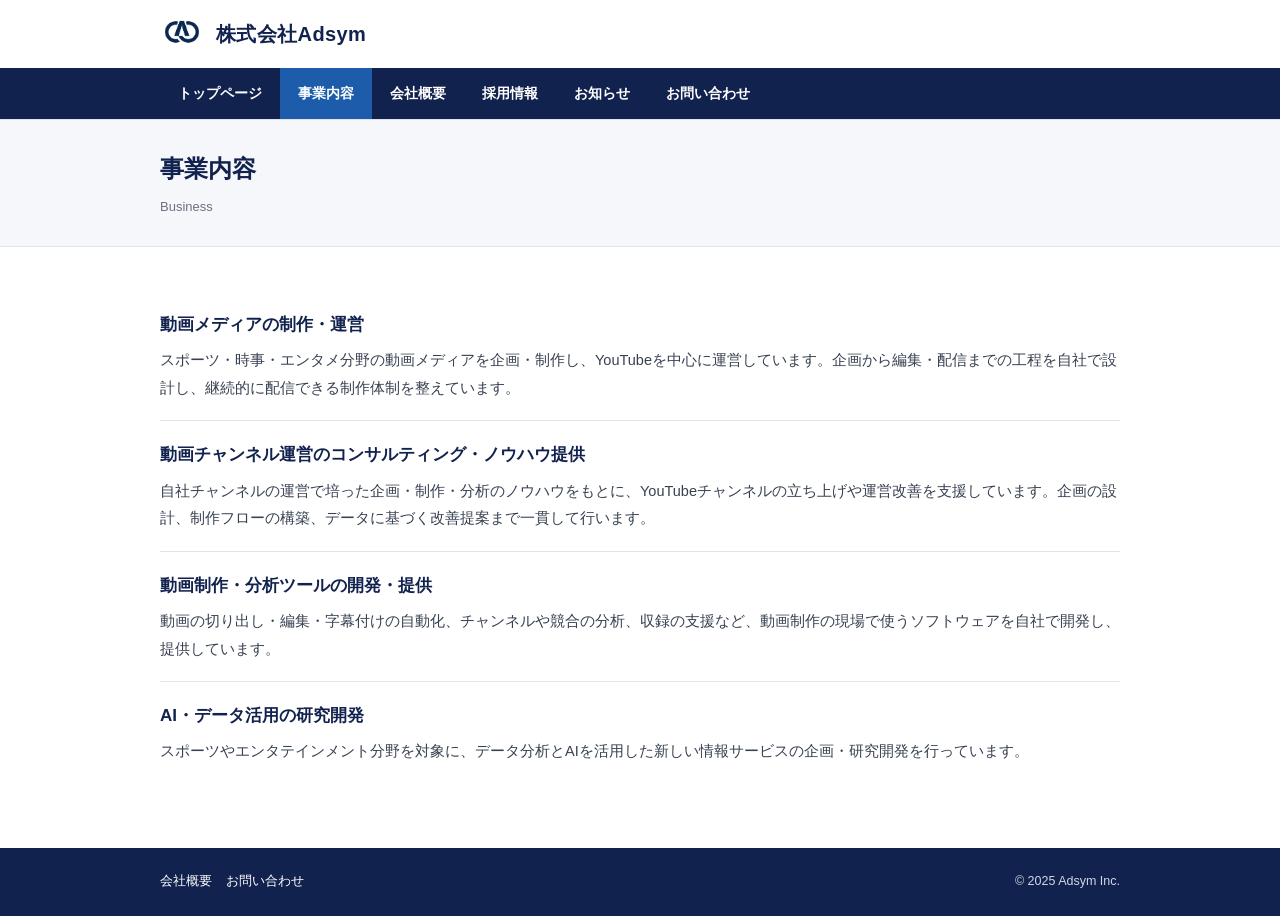
==== business.html @ af172d78 "事業内容を4本柱に（動画メディア・チャンネル運営支援・制作ツール開発・AI/データ研究開発）・競技名を出さない表現に" ====
<!doctype html>
<html lang="ja">
<head>
<meta charset="utf-8">
<meta name="viewport" content="width=device-width,initial-scale=1">
<title>事業内容 | 株式会社Adsym</title>
<meta name="description" content="株式会社Adsymの事業内容。動画メディアの制作・運営、動画チャンネル運営のコンサルティング・ノウハウ提供、動画制作・分析ツールの開発、AI・データ活用の研究開発。">
<link rel="icon" type="image/png" href="logo.png">
<link rel="stylesheet" href="style.css?v=4">
</head>
<body>
<header><div class="wrap hd"><a class="brand" href="./"><img src="logo.png" alt="" width="44" height="44">株式会社Adsym</a></div>
<nav class="g"><div class="wrap"><ul>
<li><a href="./">トップページ</a></li><li><a class="on" href="business.html">事業内容</a></li><li><a href="company.html">会社概要</a></li><li><a href="recruit.html">採用情報</a></li><li><a href="news.html">お知らせ</a></li><li><a href="contact.html">お問い合わせ</a></li>
</ul></div></nav></header>

<div class="ptitle"><div class="wrap"><h1>事業内容</h1><p>Business</p></div></div>

<section><div class="wrap">
<div class="blk"><h3>動画メディアの制作・運営</h3>
<p>スポーツ・時事・エンタメ分野の動画メディアを企画・制作し、YouTubeを中心に運営しています。企画から編集・配信までの工程を自社で設計し、継続的に配信できる制作体制を整えています。</p></div>
<div class="blk"><h3>動画チャンネル運営のコンサルティング・ノウハウ提供</h3>
<p>自社チャンネルの運営で培った企画・制作・分析のノウハウをもとに、YouTubeチャンネルの立ち上げや運営改善を支援しています。企画の設計、制作フローの構築、データに基づく改善提案まで一貫して行います。</p></div>
<div class="blk"><h3>動画制作・分析ツールの開発・提供</h3>
<p>動画の切り出し・編集・字幕付けの自動化、チャンネルや競合の分析、収録の支援など、動画制作の現場で使うソフトウェアを自社で開発し、提供しています。</p></div>
<div class="blk"><h3>AI・データ活用の研究開発</h3>
<p>スポーツやエンタテインメント分野を対象に、データ分析とAIを活用した新しい情報サービスの企画・研究開発を行っています。</p></div>
</div></section>

<footer><div class="wrap"><div><a href="company.html">会社概要</a><a href="contact.html">お問い合わせ</a></div><div>© 2025 Adsym Inc.</div></div></footer>
</body>
</html>
---- style.css ----
:root{--navy:#12224e;--blue:#1c5cab;--sky:#2a78d6;--ink:#222;--mut:#6b7280;--line:#dfe3ea;--bg:#f5f7fa}
*{box-sizing:border-box}
html,body{margin:0;background:#fff;color:var(--ink);font:15px/1.9 -apple-system,"Segoe UI","Hiragino Sans","Noto Sans JP",Meiryo,sans-serif}
a{color:var(--blue)}
.wrap{max-width:1000px;margin:0 auto;padding:0 20px}
/* header */
header{background:#fff;border-bottom:1px solid var(--line)}
.hd{display:flex;align-items:center;justify-content:space-between;height:68px}
.brand{display:flex;align-items:center;gap:12px;font-weight:800;font-size:20px;letter-spacing:.02em;color:var(--navy);text-decoration:none}
.brand img{height:44px;width:44px;object-fit:contain;display:block}
nav.g{background:var(--navy)}
nav.g ul{list-style:none;margin:0;padding:0;display:flex;flex-wrap:wrap}
nav.g a{display:block;padding:12px 18px;color:#fff;text-decoration:none;font-size:14px;font-weight:600}
nav.g a:hover,nav.g a.on{background:var(--blue)}
/* hero */
.hero{background:linear-gradient(120deg,#0f1f47 0%,#1c5cab 60%,#2a78d6 100%);color:#fff;padding:64px 0}
.hero h1{font-size:30px;margin:0 0 10px;line-height:1.4}
.hero p{margin:0;font-size:15px;opacity:.9}
/* sections */
section{padding:44px 0}
section+section{border-top:1px solid var(--line)}
h2.sec{font-size:22px;margin:0 0 22px;padding-left:14px;border-left:5px solid var(--blue);color:var(--navy)}
.cards{display:grid;grid-template-columns:repeat(2,1fr);gap:20px}
.card{background:var(--bg);border:1px solid var(--line);border-radius:10px;padding:22px}
.card h3{margin:0 0 8px;font-size:17px;color:var(--navy)}
.card p{margin:0;font-size:14px;color:#374151}
.card .tag{display:inline-block;background:var(--sky);color:#fff;font-size:11px;font-weight:700;padding:2px 8px;border-radius:4px;margin-bottom:10px}
/* table */
table.co{width:100%;border-collapse:collapse;background:#fff;border:1px solid var(--line)}
table.co th,table.co td{padding:14px 16px;border-bottom:1px solid var(--line);text-align:left;vertical-align:top;font-size:15px}
table.co th{width:11em;background:var(--bg);font-weight:600;white-space:nowrap}
table.co tr:last-child th,table.co tr:last-child td{border-bottom:0}
table.co ul{margin:0;padding-left:1.2em}
/* news */
.news{list-style:none;margin:0;padding:0}
.news li{display:flex;gap:18px;padding:12px 0;border-bottom:1px solid var(--line);font-size:14.5px}
.news time{color:var(--mut);white-space:nowrap;min-width:7em}
/* page title */
.ptitle{background:var(--bg);border-bottom:1px solid var(--line);padding:26px 0}
.ptitle h1{margin:0;font-size:24px;color:var(--navy)}
.ptitle p{margin:4px 0 0;color:var(--mut);font-size:13px}
.lead{font-size:15px;color:#374151;margin:0 0 20px}
.blk{padding:18px 0;border-bottom:1px solid var(--line)}
.blk:last-child{border-bottom:0}
.blk h3{margin:0 0 6px;font-size:17px;color:var(--navy)}
.blk p{margin:0;font-size:14.5px;color:#374151}
.btn{display:inline-block;background:var(--blue);color:#fff;text-decoration:none;padding:12px 26px;border-radius:6px;font-weight:700}
.btn:hover{background:var(--navy)}
footer{background:var(--navy);color:#cfd6e4;font-size:12.5px;padding:22px 0;margin-top:20px}
footer .wrap{display:flex;justify-content:space-between;flex-wrap:wrap;gap:8px}
footer a{color:#fff;text-decoration:none;margin-right:14px}
@media (max-width:760px){.cards{grid-template-columns:1fr}.hero{padding:44px 0}.hero h1{font-size:23px}table.co th{width:8em;font-size:14px}table.co td{font-size:14px}.hd{height:60px}.brand{font-size:17px}nav.g a{padding:10px 13px;font-size:13px}}
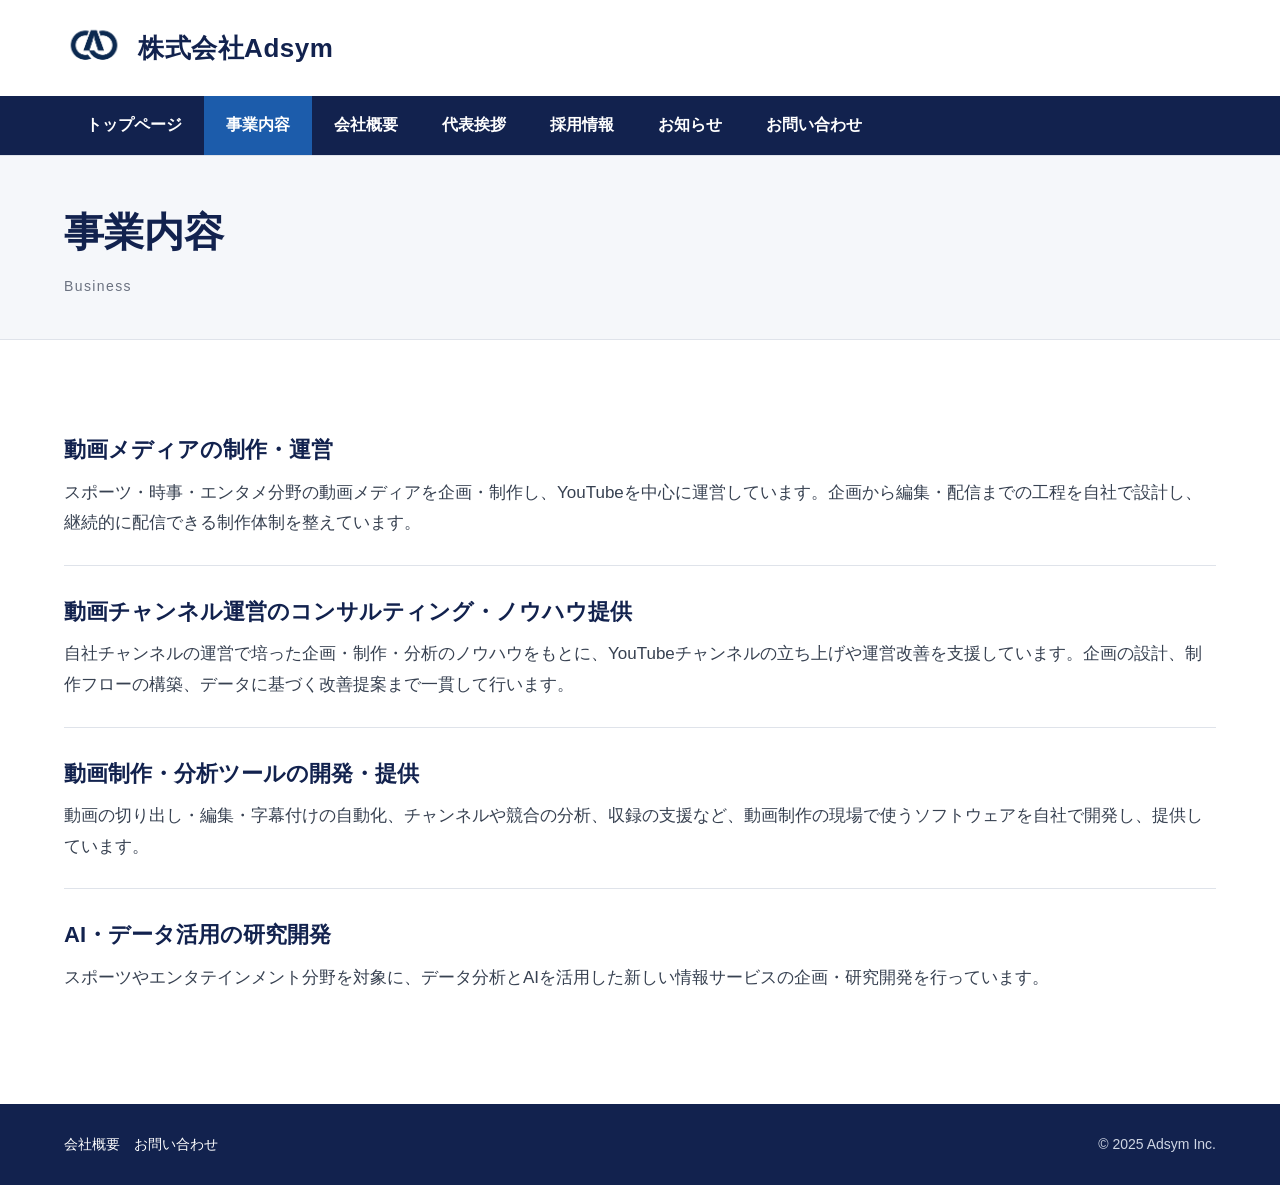
==== commit 64439ac6: "サイズ感を光通信に合わせて拡大（本文17px・幅1200・見出し大）・代表挨拶ページ（下書き）を追加" ====
--- a/business.html
+++ b/business.html
@@ -6,12 +6,12 @@
 <title>事業内容 | 株式会社Adsym</title>
 <meta name="description" content="株式会社Adsymの事業内容。動画メディアの制作・運営、動画チャンネル運営のコンサルティング・ノウハウ提供、動画制作・分析ツールの開発、AI・データ活用の研究開発。">
 <link rel="icon" type="image/png" href="logo.png">
-<link rel="stylesheet" href="style.css?v=4">
+<link rel="stylesheet" href="style.css?v=5">
 </head>
 <body>
 <header><div class="wrap hd"><a class="brand" href="./"><img src="logo.png" alt="" width="44" height="44">株式会社Adsym</a></div>
 <nav class="g"><div class="wrap"><ul>
-<li><a href="./">トップページ</a></li><li><a class="on" href="business.html">事業内容</a></li><li><a href="company.html">会社概要</a></li><li><a href="recruit.html">採用情報</a></li><li><a href="news.html">お知らせ</a></li><li><a href="contact.html">お問い合わせ</a></li>
+<li><a href="./">トップページ</a></li><li><a class="on" href="business.html">事業内容</a></li><li><a href="company.html">会社概要</a></li><li><a href="greeting.html">代表挨拶</a></li><li><a href="recruit.html">採用情報</a></li><li><a href="news.html">お知らせ</a></li><li><a href="contact.html">お問い合わせ</a></li>
 </ul></div></nav></header>
 
 <div class="ptitle"><div class="wrap"><h1>事業内容</h1><p>Business</p></div></div>
--- a/style.css
+++ b/style.css
@@ -1,52 +1,60 @@
 :root{--navy:#12224e;--blue:#1c5cab;--sky:#2a78d6;--ink:#222;--mut:#6b7280;--line:#dfe3ea;--bg:#f5f7fa}
 *{box-sizing:border-box}
-html,body{margin:0;background:#fff;color:var(--ink);font:15px/1.9 -apple-system,"Segoe UI","Hiragino Sans","Noto Sans JP",Meiryo,sans-serif}
+html,body{margin:0;background:#fff;color:var(--ink);font:17px/1.8 "Noto Sans JP","Hiragino Sans","Yu Gothic","Segoe UI",Meiryo,sans-serif}
 a{color:var(--blue)}
-.wrap{max-width:1000px;margin:0 auto;padding:0 20px}
+.wrap{max-width:1200px;margin:0 auto;padding:0 24px}
 /* header */
 header{background:#fff;border-bottom:1px solid var(--line)}
-.hd{display:flex;align-items:center;justify-content:space-between;height:68px}
-.brand{display:flex;align-items:center;gap:12px;font-weight:800;font-size:20px;letter-spacing:.02em;color:var(--navy);text-decoration:none}
-.brand img{height:44px;width:44px;object-fit:contain;display:block}
+.hd{display:flex;align-items:center;justify-content:space-between;height:96px}
+.brand{display:flex;align-items:center;gap:14px;font-weight:800;font-size:26px;letter-spacing:.02em;color:var(--navy);text-decoration:none}
+.brand img{height:60px;width:60px;object-fit:contain;display:block}
 nav.g{background:var(--navy)}
 nav.g ul{list-style:none;margin:0;padding:0;display:flex;flex-wrap:wrap}
-nav.g a{display:block;padding:12px 18px;color:#fff;text-decoration:none;font-size:14px;font-weight:600}
+nav.g a{display:block;padding:15px 22px;color:#fff;text-decoration:none;font-size:16px;font-weight:600}
 nav.g a:hover,nav.g a.on{background:var(--blue)}
 /* hero */
-.hero{background:linear-gradient(120deg,#0f1f47 0%,#1c5cab 60%,#2a78d6 100%);color:#fff;padding:64px 0}
-.hero h1{font-size:30px;margin:0 0 10px;line-height:1.4}
-.hero p{margin:0;font-size:15px;opacity:.9}
+.hero{background:linear-gradient(120deg,#0f1f47 0%,#1c5cab 60%,#2a78d6 100%);color:#fff;padding:96px 0}
+.hero h1{font-size:44px;margin:0 0 14px;line-height:1.35}
+.hero p{margin:0;font-size:19px;opacity:.92}
 /* sections */
-section{padding:44px 0}
+section{padding:64px 0}
 section+section{border-top:1px solid var(--line)}
-h2.sec{font-size:22px;margin:0 0 22px;padding-left:14px;border-left:5px solid var(--blue);color:var(--navy)}
-.cards{display:grid;grid-template-columns:repeat(2,1fr);gap:20px}
-.card{background:var(--bg);border:1px solid var(--line);border-radius:10px;padding:22px}
-.card h3{margin:0 0 8px;font-size:17px;color:var(--navy)}
-.card p{margin:0;font-size:14px;color:#374151}
-.card .tag{display:inline-block;background:var(--sky);color:#fff;font-size:11px;font-weight:700;padding:2px 8px;border-radius:4px;margin-bottom:10px}
+h2.sec{font-size:30px;margin:0 0 30px;padding-left:16px;border-left:6px solid var(--blue);color:var(--navy)}
+.cards{display:grid;grid-template-columns:repeat(2,1fr);gap:28px}
+.card{background:var(--bg);border:1px solid var(--line);border-radius:12px;padding:30px 32px}
+.card h3{margin:0 0 10px;font-size:22px;color:var(--navy)}
+.card p{margin:0;font-size:16px;color:#374151}
+.card .tag{display:inline-block;background:var(--sky);color:#fff;font-size:12px;font-weight:700;padding:3px 10px;border-radius:4px;margin-bottom:12px}
 /* table */
 table.co{width:100%;border-collapse:collapse;background:#fff;border:1px solid var(--line)}
-table.co th,table.co td{padding:14px 16px;border-bottom:1px solid var(--line);text-align:left;vertical-align:top;font-size:15px}
-table.co th{width:11em;background:var(--bg);font-weight:600;white-space:nowrap}
+table.co th,table.co td{padding:18px 20px;border-bottom:1px solid var(--line);text-align:left;vertical-align:top;font-size:17px}
+table.co th{width:12em;background:var(--bg);font-weight:600;white-space:nowrap}
 table.co tr:last-child th,table.co tr:last-child td{border-bottom:0}
 table.co ul{margin:0;padding-left:1.2em}
 /* news */
 .news{list-style:none;margin:0;padding:0}
-.news li{display:flex;gap:18px;padding:12px 0;border-bottom:1px solid var(--line);font-size:14.5px}
+.news li{display:flex;gap:24px;padding:16px 0;border-bottom:1px solid var(--line);font-size:17px}
 .news time{color:var(--mut);white-space:nowrap;min-width:7em}
 /* page title */
-.ptitle{background:var(--bg);border-bottom:1px solid var(--line);padding:26px 0}
-.ptitle h1{margin:0;font-size:24px;color:var(--navy)}
-.ptitle p{margin:4px 0 0;color:var(--mut);font-size:13px}
-.lead{font-size:15px;color:#374151;margin:0 0 20px}
-.blk{padding:18px 0;border-bottom:1px solid var(--line)}
+.ptitle{background:var(--bg);border-bottom:1px solid var(--line);padding:40px 0}
+.ptitle h1{margin:0;font-size:40px;color:var(--navy)}
+.ptitle p{margin:6px 0 0;color:var(--mut);font-size:14px;letter-spacing:.1em}
+.lead{font-size:17px;color:#374151;margin:0 0 24px}
+.blk{padding:26px 0;border-bottom:1px solid var(--line)}
 .blk:last-child{border-bottom:0}
-.blk h3{margin:0 0 6px;font-size:17px;color:var(--navy)}
-.blk p{margin:0;font-size:14.5px;color:#374151}
-.btn{display:inline-block;background:var(--blue);color:#fff;text-decoration:none;padding:12px 26px;border-radius:6px;font-weight:700}
+.blk h3{margin:0 0 8px;font-size:22px;color:var(--navy)}
+.blk p{margin:0;font-size:17px;color:#374151}
+.btn{display:inline-block;background:var(--blue);color:#fff;text-decoration:none;padding:14px 32px;border-radius:6px;font-weight:700;font-size:17px}
 .btn:hover{background:var(--navy)}
-footer{background:var(--navy);color:#cfd6e4;font-size:12.5px;padding:22px 0;margin-top:20px}
+footer{background:var(--navy);color:#cfd6e4;font-size:14px;padding:28px 0;margin-top:20px}
 footer .wrap{display:flex;justify-content:space-between;flex-wrap:wrap;gap:8px}
 footer a{color:#fff;text-decoration:none;margin-right:14px}
-@media (max-width:760px){.cards{grid-template-columns:1fr}.hero{padding:44px 0}.hero h1{font-size:23px}table.co th{width:8em;font-size:14px}table.co td{font-size:14px}.hd{height:60px}.brand{font-size:17px}nav.g a{padding:10px 13px;font-size:13px}}
+@media (max-width:760px){html,body{font-size:15px}.cards{grid-template-columns:1fr}.hero{padding:48px 0}.hero h1{font-size:26px}.hero p{font-size:15px}h2.sec{font-size:22px}.ptitle h1{font-size:26px}.card h3,.blk h3{font-size:18px}.card p,.blk p,.lead,.news li{font-size:15px}table.co th{width:7.5em;font-size:14px;padding:12px}table.co td{font-size:14px;padding:12px}.hd{height:64px}.brand{font-size:18px}.brand img{height:40px;width:40px}nav.g a{padding:10px 13px;font-size:13px}}
+
+/* 代表挨拶 */
+.greet{display:grid;grid-template-columns:260px 1fr;gap:40px;align-items:start}
+.greet .ph{background:var(--bg);border:1px solid var(--line);border-radius:12px;aspect-ratio:3/4;display:flex;align-items:center;justify-content:center;color:var(--mut);font-size:14px}
+.greet p{margin:0 0 18px;font-size:17px;color:#374151}
+.greet .sign{text-align:right;margin-top:28px;font-size:17px}
+.greet .sign b{font-size:20px;display:block}
+@media (max-width:760px){.greet{grid-template-columns:1fr}.greet .ph{max-width:220px}}
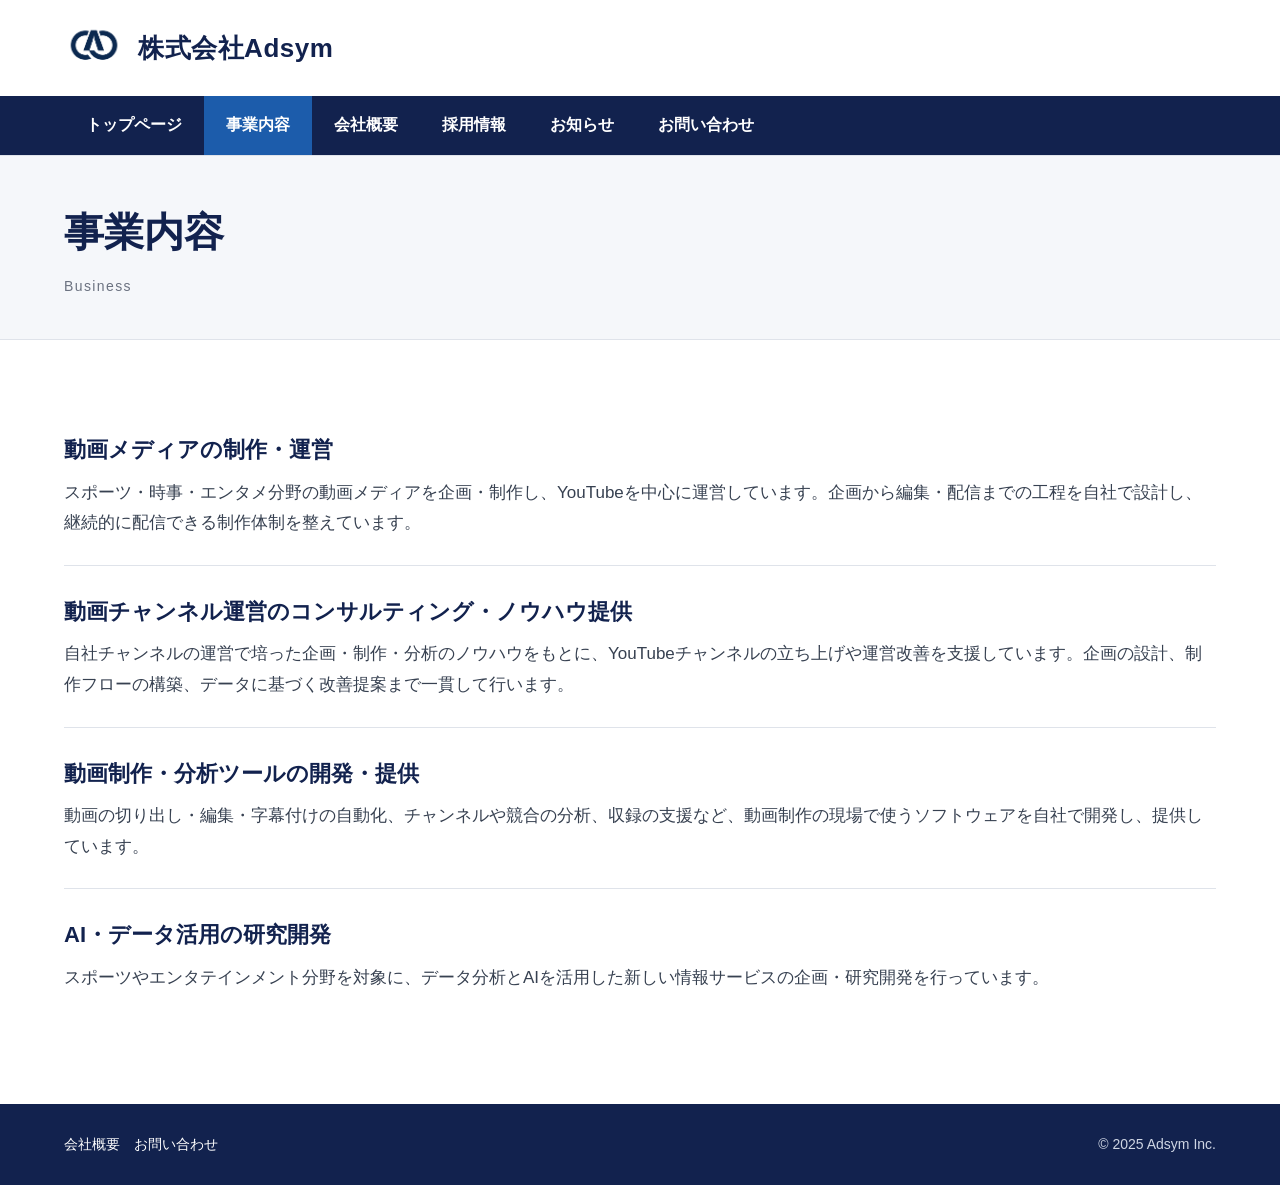
==== commit 2a740dfd: "代表挨拶: 写真なしの1カラムに・ナビから外し会社概要のボタンから遷移" ====
--- a/business.html
+++ b/business.html
@@ -6,12 +6,12 @@
 <title>事業内容 | 株式会社Adsym</title>
 <meta name="description" content="株式会社Adsymの事業内容。動画メディアの制作・運営、動画チャンネル運営のコンサルティング・ノウハウ提供、動画制作・分析ツールの開発、AI・データ活用の研究開発。">
 <link rel="icon" type="image/png" href="logo.png">
-<link rel="stylesheet" href="style.css?v=5">
+<link rel="stylesheet" href="style.css?v=6">
 </head>
 <body>
 <header><div class="wrap hd"><a class="brand" href="./"><img src="logo.png" alt="" width="44" height="44">株式会社Adsym</a></div>
 <nav class="g"><div class="wrap"><ul>
-<li><a href="./">トップページ</a></li><li><a class="on" href="business.html">事業内容</a></li><li><a href="company.html">会社概要</a></li><li><a href="greeting.html">代表挨拶</a></li><li><a href="recruit.html">採用情報</a></li><li><a href="news.html">お知らせ</a></li><li><a href="contact.html">お問い合わせ</a></li>
+<li><a href="./">トップページ</a></li><li><a class="on" href="business.html">事業内容</a></li><li><a href="company.html">会社概要</a></li><li><a href="recruit.html">採用情報</a></li><li><a href="news.html">お知らせ</a></li><li><a href="contact.html">お問い合わせ</a></li>
 </ul></div></nav></header>
 
 <div class="ptitle"><div class="wrap"><h1>事業内容</h1><p>Business</p></div></div>
--- a/style.css
+++ b/style.css
@@ -52,9 +52,9 @@
 @media (max-width:760px){html,body{font-size:15px}.cards{grid-template-columns:1fr}.hero{padding:48px 0}.hero h1{font-size:26px}.hero p{font-size:15px}h2.sec{font-size:22px}.ptitle h1{font-size:26px}.card h3,.blk h3{font-size:18px}.card p,.blk p,.lead,.news li{font-size:15px}table.co th{width:7.5em;font-size:14px;padding:12px}table.co td{font-size:14px;padding:12px}.hd{height:64px}.brand{font-size:18px}.brand img{height:40px;width:40px}nav.g a{padding:10px 13px;font-size:13px}}
 
 /* 代表挨拶 */
-.greet{display:grid;grid-template-columns:260px 1fr;gap:40px;align-items:start}
-.greet .ph{background:var(--bg);border:1px solid var(--line);border-radius:12px;aspect-ratio:3/4;display:flex;align-items:center;justify-content:center;color:var(--mut);font-size:14px}
-.greet p{margin:0 0 18px;font-size:17px;color:#374151}
-.greet .sign{text-align:right;margin-top:28px;font-size:17px}
-.greet .sign b{font-size:20px;display:block}
-@media (max-width:760px){.greet{grid-template-columns:1fr}.greet .ph{max-width:220px}}
+.greet{max-width:820px}
+.greet p{margin:0 0 22px;font-size:17px;line-height:2;color:#374151}
+.greet .sign{text-align:right;margin-top:36px;font-size:17px}
+.greet .sign b{font-size:21px;display:block;margin-top:4px}
+.greet .back{margin-top:44px;font-size:15px}
+@media (max-width:760px){.greet p{font-size:15px}}
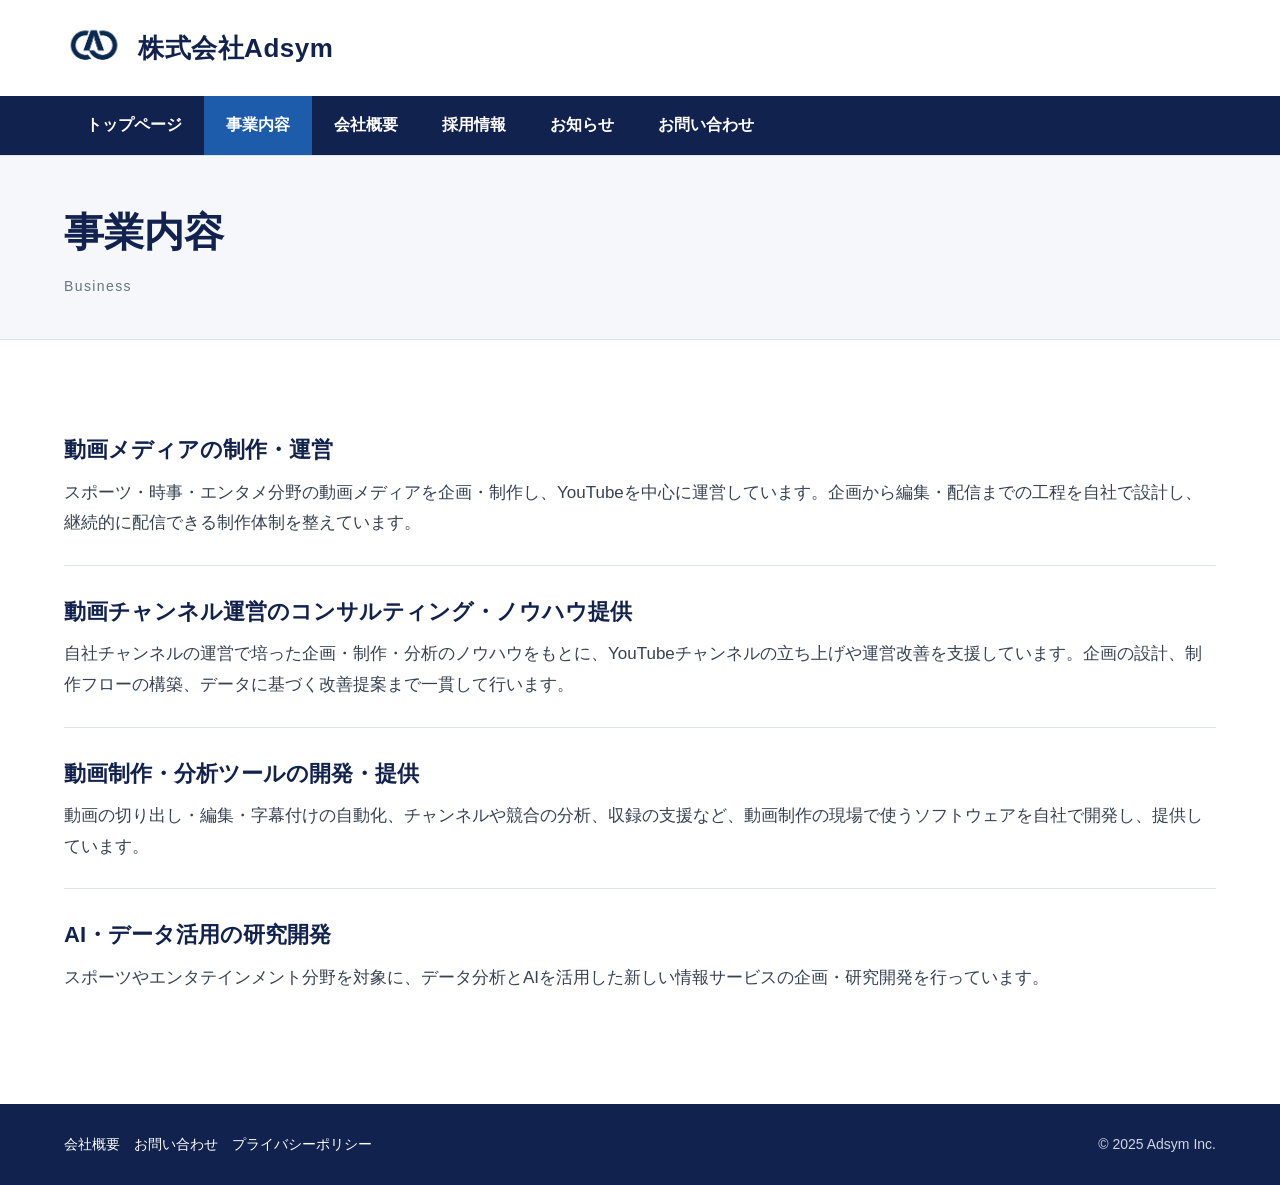
==== commit 9aab7818: "プライバシーポリシーページを追加（フッターからリンク）" ====
--- a/business.html
+++ b/business.html
@@ -6,7 +6,7 @@
 <title>事業内容 | 株式会社Adsym</title>
 <meta name="description" content="株式会社Adsymの事業内容。動画メディアの制作・運営、動画チャンネル運営のコンサルティング・ノウハウ提供、動画制作・分析ツールの開発、AI・データ活用の研究開発。">
 <link rel="icon" type="image/png" href="logo.png">
-<link rel="stylesheet" href="style.css?v=6">
+<link rel="stylesheet" href="style.css?v=8">
 </head>
 <body>
 <header><div class="wrap hd"><a class="brand" href="./"><img src="logo.png" alt="" width="44" height="44">株式会社Adsym</a></div>
@@ -27,6 +27,6 @@
 <p>スポーツやエンタテインメント分野を対象に、データ分析とAIを活用した新しい情報サービスの企画・研究開発を行っています。</p></div>
 </div></section>
 
-<footer><div class="wrap"><div><a href="company.html">会社概要</a><a href="contact.html">お問い合わせ</a></div><div>© 2025 Adsym Inc.</div></div></footer>
+<footer><div class="wrap"><div><a href="company.html">会社概要</a><a href="contact.html">お問い合わせ</a><a href="privacy.html">プライバシーポリシー</a></div><div>© 2025 Adsym Inc.</div></div></footer>
 </body>
 </html>
--- a/style.css
+++ b/style.css
@@ -52,9 +52,11 @@
 @media (max-width:760px){html,body{font-size:15px}.cards{grid-template-columns:1fr}.hero{padding:48px 0}.hero h1{font-size:26px}.hero p{font-size:15px}h2.sec{font-size:22px}.ptitle h1{font-size:26px}.card h3,.blk h3{font-size:18px}.card p,.blk p,.lead,.news li{font-size:15px}table.co th{width:7.5em;font-size:14px;padding:12px}table.co td{font-size:14px;padding:12px}.hd{height:64px}.brand{font-size:18px}.brand img{height:40px;width:40px}nav.g a{padding:10px 13px;font-size:13px}}
 
 /* 代表挨拶 */
-.greet{max-width:820px}
+.greet{max-width:820px;margin:0 auto}
 .greet p{margin:0 0 22px;font-size:17px;line-height:2;color:#374151}
 .greet .sign{text-align:right;margin-top:36px;font-size:17px}
 .greet .sign b{font-size:21px;display:block;margin-top:4px}
 .greet .back{margin-top:44px;font-size:15px}
 @media (max-width:760px){.greet p{font-size:15px}}
+
+.greet h3{font-size:19px;color:var(--navy);margin:30px 0 8px}
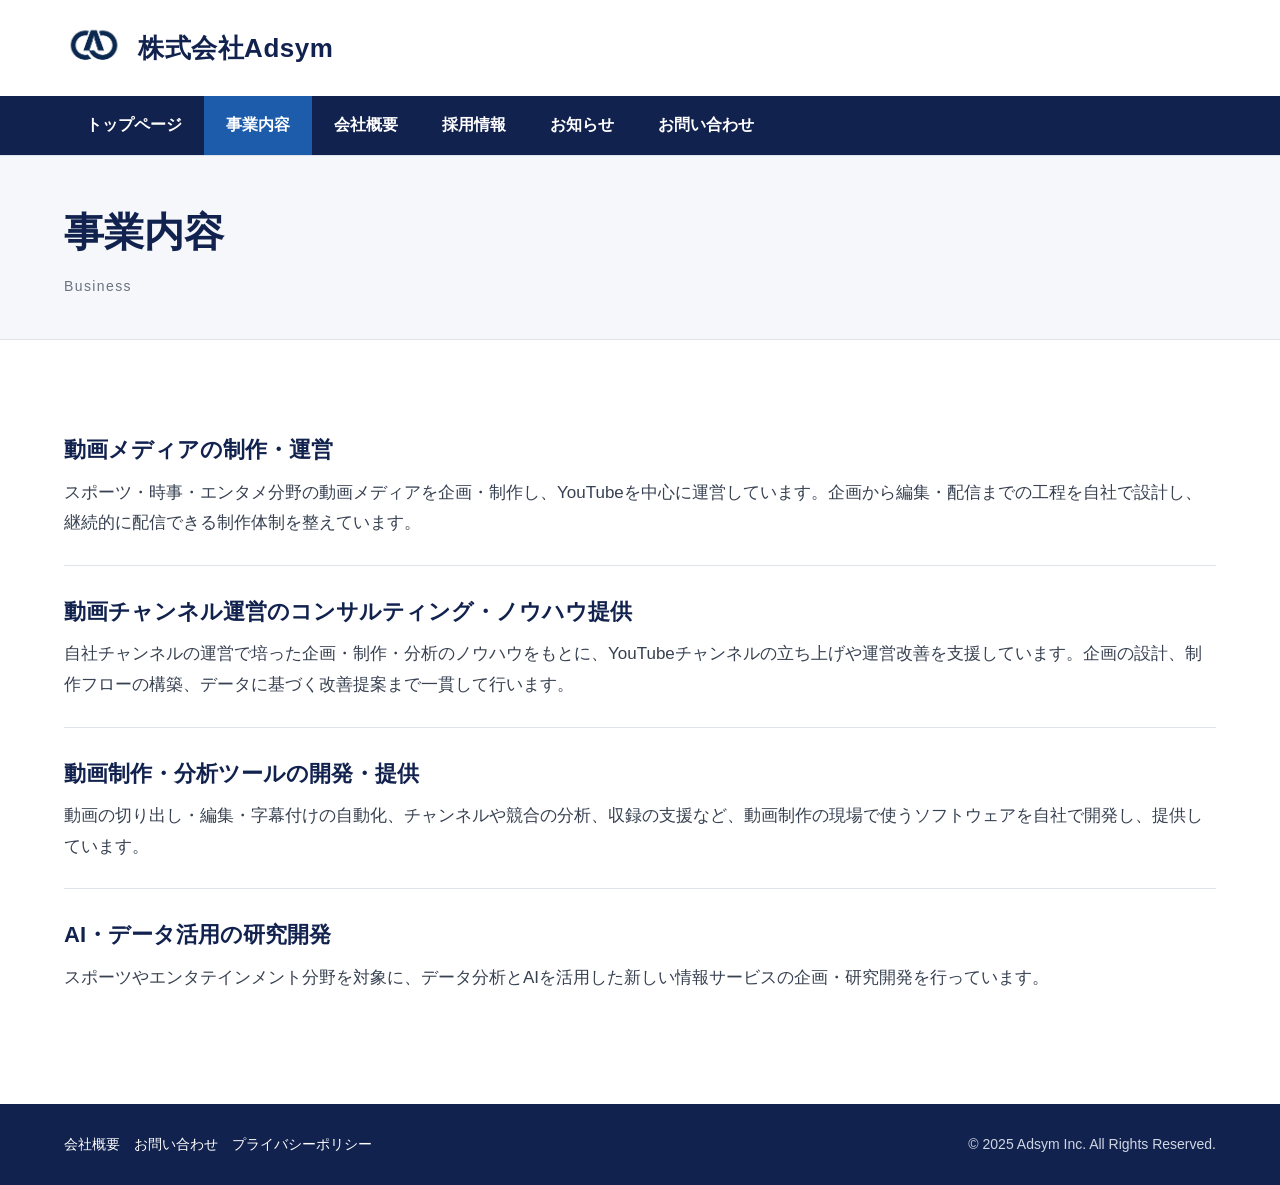
==== commit d2601ef4: "フッターのコピーライトに All Rights Reserved. を追加 Co-Authored-By: Claude Fable 5.1 <noreply@anthropic.com>" ====
--- a/business.html
+++ b/business.html
@@ -6,7 +6,7 @@
 <title>事業内容 | 株式会社Adsym</title>
 <meta name="description" content="株式会社Adsymの事業内容。動画メディアの制作・運営、動画チャンネル運営のコンサルティング・ノウハウ提供、動画制作・分析ツールの開発、AI・データ活用の研究開発。">
 <link rel="icon" type="image/png" href="logo.png">
-<link rel="stylesheet" href="style.css?v=8">
+<link rel="stylesheet" href="style.css?v=9">
 </head>
 <body>
 <header><div class="wrap hd"><a class="brand" href="./"><img src="logo.png" alt="" width="44" height="44">株式会社Adsym</a></div>
@@ -27,6 +27,6 @@
 <p>スポーツやエンタテインメント分野を対象に、データ分析とAIを活用した新しい情報サービスの企画・研究開発を行っています。</p></div>
 </div></section>
 
-<footer><div class="wrap"><div><a href="company.html">会社概要</a><a href="contact.html">お問い合わせ</a><a href="privacy.html">プライバシーポリシー</a></div><div>© 2025 Adsym Inc.</div></div></footer>
+<footer><div class="wrap"><div><a href="company.html">会社概要</a><a href="contact.html">お問い合わせ</a><a href="privacy.html">プライバシーポリシー</a></div><div>© 2025 Adsym Inc. All Rights Reserved.</div></div></footer>
 </body>
 </html>
--- a/style.css
+++ b/style.css
@@ -60,3 +60,11 @@
 @media (max-width:760px){.greet p{font-size:15px}}
 
 .greet h3{font-size:19px;color:var(--navy);margin:30px 0 8px}
+/* ポリシー等の長文 */
+.policy ol,.policy ul{margin:0 0 18px;padding-left:1.5em;font-size:17px;line-height:1.9;color:#374151}
+.policy li{margin:6px 0}
+.policy .meta{font-size:15px;color:#4b5563;line-height:1.9;background:var(--bg);border:1px solid var(--line);border-radius:8px;padding:14px 18px;display:inline-block}
+.policy table.co{margin:12px 0 24px}
+.policy table.co td ul{margin:0;padding-left:1.2em;font-size:16px}
+.policy table.co th{width:13em;white-space:normal}
+@media (max-width:760px){.policy ol,.policy ul{font-size:15px}.policy table.co th{width:7.5em}}
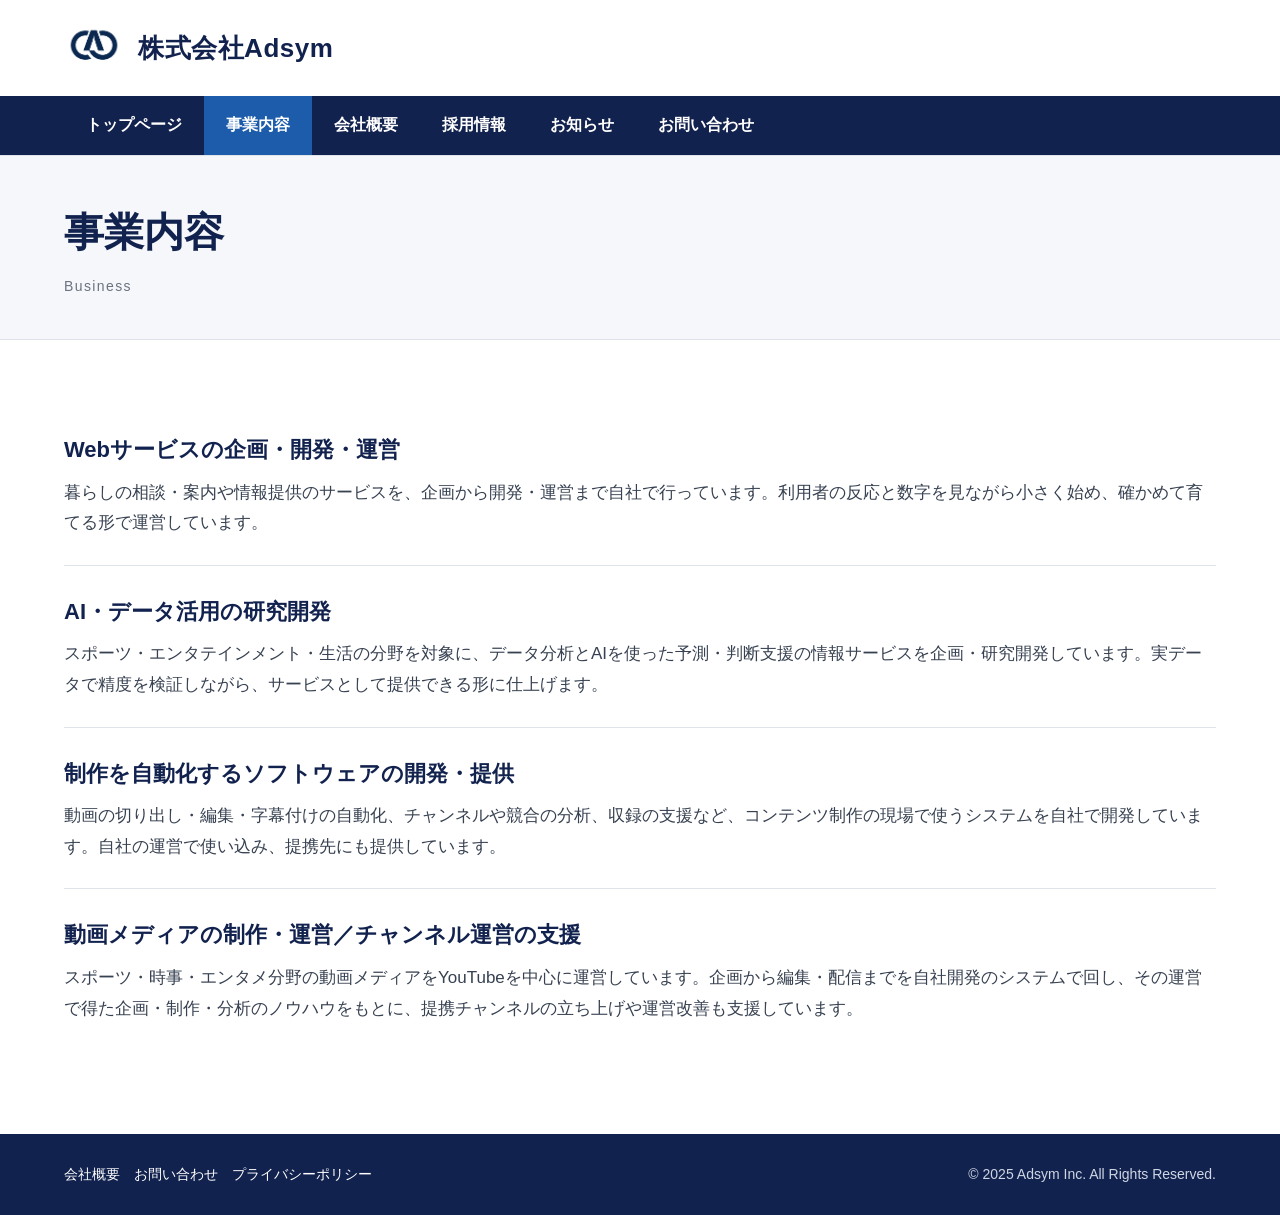
==== commit 447a5588: "打ち出しを Webサービス・AI活用・研究開発の会社に（トップ・事業内容・会社概要・代表挨拶。採用・お知らせは据え置き）" ====
--- a/business.html
+++ b/business.html
@@ -4,7 +4,7 @@
 <meta charset="utf-8">
 <meta name="viewport" content="width=device-width,initial-scale=1">
 <title>事業内容 | 株式会社Adsym</title>
-<meta name="description" content="株式会社Adsymの事業内容。動画メディアの制作・運営、動画チャンネル運営のコンサルティング・ノウハウ提供、動画制作・分析ツールの開発、AI・データ活用の研究開発。">
+<meta name="description" content="株式会社Adsymの事業内容。Webサービスの企画・開発・運営、AI・データ活用の研究開発、コンテンツ制作を自動化するソフトウェアの開発、動画メディアの制作・運営とチャンネル運営の支援。">
 <link rel="icon" type="image/png" href="logo.png">
 <link rel="stylesheet" href="style.css?v=9">
 </head>
@@ -17,14 +17,14 @@
 <div class="ptitle"><div class="wrap"><h1>事業内容</h1><p>Business</p></div></div>
 
 <section><div class="wrap">
-<div class="blk"><h3>動画メディアの制作・運営</h3>
-<p>スポーツ・時事・エンタメ分野の動画メディアを企画・制作し、YouTubeを中心に運営しています。企画から編集・配信までの工程を自社で設計し、継続的に配信できる制作体制を整えています。</p></div>
-<div class="blk"><h3>動画チャンネル運営のコンサルティング・ノウハウ提供</h3>
-<p>自社チャンネルの運営で培った企画・制作・分析のノウハウをもとに、YouTubeチャンネルの立ち上げや運営改善を支援しています。企画の設計、制作フローの構築、データに基づく改善提案まで一貫して行います。</p></div>
-<div class="blk"><h3>動画制作・分析ツールの開発・提供</h3>
-<p>動画の切り出し・編集・字幕付けの自動化、チャンネルや競合の分析、収録の支援など、動画制作の現場で使うソフトウェアを自社で開発し、提供しています。</p></div>
+<div class="blk"><h3>Webサービスの企画・開発・運営</h3>
+<p>暮らしの相談・案内や情報提供のサービスを、企画から開発・運営まで自社で行っています。利用者の反応と数字を見ながら小さく始め、確かめて育てる形で運営しています。</p></div>
 <div class="blk"><h3>AI・データ活用の研究開発</h3>
-<p>スポーツやエンタテインメント分野を対象に、データ分析とAIを活用した新しい情報サービスの企画・研究開発を行っています。</p></div>
+<p>スポーツ・エンタテインメント・生活の分野を対象に、データ分析とAIを使った予測・判断支援の情報サービスを企画・研究開発しています。実データで精度を検証しながら、サービスとして提供できる形に仕上げます。</p></div>
+<div class="blk"><h3>制作を自動化するソフトウェアの開発・提供</h3>
+<p>動画の切り出し・編集・字幕付けの自動化、チャンネルや競合の分析、収録の支援など、コンテンツ制作の現場で使うシステムを自社で開発しています。自社の運営で使い込み、提携先にも提供しています。</p></div>
+<div class="blk"><h3>動画メディアの制作・運営／チャンネル運営の支援</h3>
+<p>スポーツ・時事・エンタメ分野の動画メディアをYouTubeを中心に運営しています。企画から編集・配信までを自社開発のシステムで回し、その運営で得た企画・制作・分析のノウハウをもとに、提携チャンネルの立ち上げや運営改善も支援しています。</p></div>
 </div></section>
 
 <footer><div class="wrap"><div><a href="company.html">会社概要</a><a href="contact.html">お問い合わせ</a><a href="privacy.html">プライバシーポリシー</a></div><div>© 2025 Adsym Inc. All Rights Reserved.</div></div></footer>
